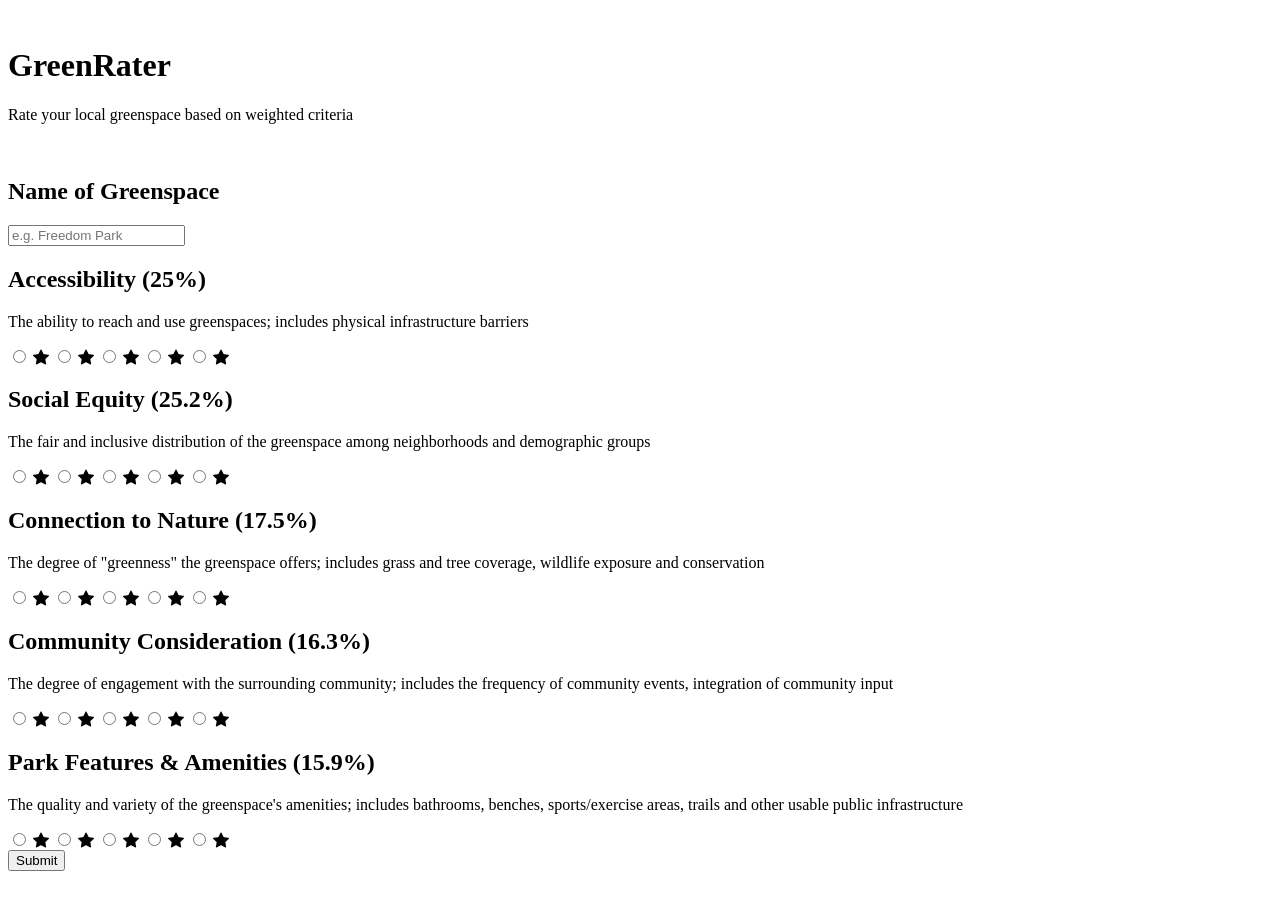
==== templates/index.html @ d2716082 "Switching from home.html -> index.html" ====
<html lang="en">

<head>
    <meta charset="UTF-8">
    <meta name="viewport" content="width=device-width, initial-scale=1.0">
    <meta http-equiv="X-UA-Compatible" content="ie=edge">
    <title>GreenRater</title>
    <link rel="stylesheet" href="{{ url_for('static', filename='style.css') }}">
<link rel="stylesheet" href="https://cdn.jsdelivr.net/npm/bootstrap-icons@1.11.1/font/bootstrap-icons.css">
<link rel="preconnect" href="https://fonts.googleapis.com">
<link rel="preconnect" href="https://fonts.gstatic.com" crossorigin>
<link
    href="https://fonts.googleapis.com/css2?family=Poppins:ital,wght@0,100;0,200;0,300;0,400;0,500;0,600;0,700;0,800;0,900;1,100;1,200;1,300;1,400;1,500;1,600;1,700;1,800;1,900&family=Roboto:ital,wght@0,100..900;1,100..900&display=swap"
    rel="stylesheet">

</head>

<body>
    <br>
    <h1>GreenRater</h1>
    <p> Rate your local greenspace based on weighted criteria</p>
    <br>

    <div class=form-container>
    
    <div class="name-container">
        <h2>Name of Greenspace</h2>
    
    <form action="/" method="POST">
        <input type="text" name="park_name" placeholder="e.g. Freedom Park" required>
    </div>
    
        <div class="rating-card p-4">
            <h2>Accessibility (25%)</h2>
            <p>The ability to reach and use greenspaces; includes physical infrastructure barriers</p>

            
            <div class="star-rating animated-stars">
                <input type="radio" id="acc_star5" name="rating_accessibility" value="5">
                <label for="acc_star5" class="bi bi-star-fill"></label>
                <input type="radio" id="acc_star4" name="rating_accessibility" value="4">
                <label for="acc_star4" class="bi bi-star-fill"></label>
                <input type="radio" id="acc_star3" name="rating_accessibility" value="3">
                <label for="acc_star3" class="bi bi-star-fill"></label>
                <input type="radio" id="acc_star2" name="rating_accessibility" value="2">
                <label for="acc_star2" class="bi bi-star-fill"></label>
                <input type="radio" id="acc_star1" name="rating_accessibility" value="1">
                <label for="acc_star1" class="bi bi-star-fill"></label>
            </div>
          </div>
        
        <!-- Social Equity -->
        <div class="rating-card p-4">
            <h2>Social Equity (25.2%)</h2>
            <p>The fair and inclusive distribution of the greenspace among neighborhoods and demographic groups</p>
            <div class="star-rating animated-stars">
                <input type="radio" id="seq_star5" name="rating_social_equity" value="5">
                <label for="seq_star5" class="bi bi-star-fill"></label>
                <input type="radio" id="seq_star4" name="rating_social_equity" value="4">
                <label for="seq_star4" class="bi bi-star-fill"></label>
                <input type="radio" id="seq_star3" name="rating_social_equity" value="3">
                <label for="seq_star3" class="bi bi-star-fill"></label>
                <input type="radio" id="seq_star2" name="rating_social_equity" value="2">
                <label for="seq_star2" class="bi bi-star-fill"></label>
                <input type="radio" id="seq_star1" name="rating_social_equity" value="1">
                <label for="seq_star1" class="bi bi-star-fill"></label>
            </div>
          </div>
        
        <!-- Connection to Nature -->
        <div class="rating-card p-4">
            <h2>Connection to Nature (17.5%)</h2>
            <p>The degree of "greenness" the greenspace offers; includes grass and tree coverage, wildlife exposure and
                conservation</p>
            <div class="star-rating animated-stars">
                <input type="radio" id="ctn_star5" name="rating_connection_to_nature" value="5">
                <label for="ctn_star5" class="bi bi-star-fill"></label>
                <input type="radio" id="ctn_star4" name="rating_connection_to_nature" value="4">
                <label for="ctn_star4" class="bi bi-star-fill"></label>
                <input type="radio" id="ctn_star3" name="rating_connection_to_nature" value="3">
                <label for="ctn_star3" class="bi bi-star-fill"></label>
                <input type="radio" id="ctn_star2" name="rating_connection_to_nature" value="2">
                <label for="ctn_star2" class="bi bi-star-fill"></label>
                <input type="radio" id="ctn_star1" name="rating_connection_to_nature" value="1">
                <label for="ctn_star1" class="bi bi-star-fill"></label>
            </div>
          </div>
        
        <!-- Community Consideration -->
        <div class="rating-card p-4">
            <h2>Community Consideration (16.3%)</h2>
            <p>The degree of engagement with the surrounding community; includes the frequency of community events, integration
                of community input</p>
            <div class="star-rating animated-stars">
                <input type="radio" id="cc_star5" name="rating_community_consideration" value="5">
                <label for="cc_star5" class="bi bi-star-fill"></label>
                <input type="radio" id="cc_star4" name="rating_community_consideration" value="4">
                <label for="cc_star4" class="bi bi-star-fill"></label>
                <input type="radio" id="cc_star3" name="rating_community_consideration" value="3">
                <label for="cc_star3" class="bi bi-star-fill"></label>
                <input type="radio" id="cc_star2" name="rating_community_consideration" value="2">
                <label for="cc_star2" class="bi bi-star-fill"></label>
                <input type="radio" id="cc_star1" name="rating_community_consideration" value="1">
                <label for="cc_star1" class="bi bi-star-fill"></label>
            </div>
          </div>
        
        <!-- Park Features & Amenities -->
        <div class="rating-card p-4">
            <h2>Park Features & Amenities (15.9%)</h2>
            <p>The quality and variety of the greenspace's amenities; includes bathrooms, benches, sports/exercise areas, trails
                and other usable public infrastructure</p>
            <div class="star-rating animated-stars">
                <input type="radio" id="pf_star5" name="rating_park_features" value="5">
                <label for="pf_star5" class="bi bi-star-fill"></label>
                <input type="radio" id="pf_star4" name="rating_park_features" value="4">
                <label for="pf_star4" class="bi bi-star-fill"></label>
                <input type="radio" id="pf_star3" name="rating_park_features" value="3">
                <label for="pf_star3" class="bi bi-star-fill"></label>
                <input type="radio" id="pf_star2" name="rating_park_features" value="2">
                <label for="pf_star2" class="bi bi-star-fill"></label>
                <input type="radio" id="pf_star1" name="rating_park_features" value="1">
                <label for="pf_star1" class="bi bi-star-fill"></label>
            </div>
          </div>
        
         <input type="submit" value="Submit">
    </form>
    


    </div>
</body>

</html>
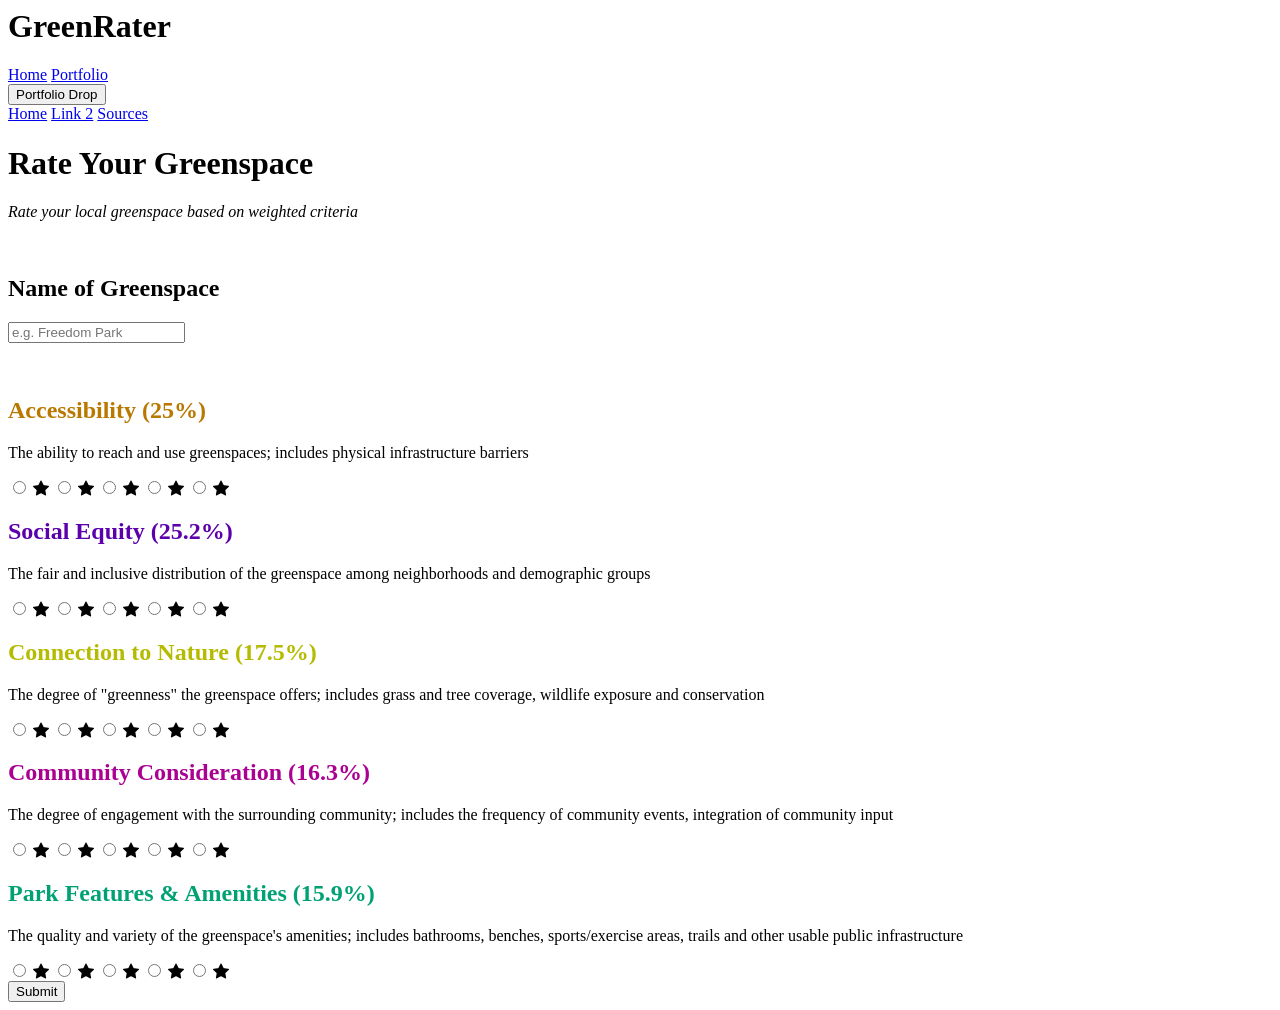
==== commit 8bb7ac1a: "Adding Top Navigation, Updating Rating Card Styling" ====
--- a/templates/index.html
+++ b/templates/index.html
@@ -15,23 +15,42 @@
 
 </head>
 
+<div class="navbar">
+    <h1>GreenRater</h1>
+    <a href="#home">Home</a>
+    <a href="#news">Portfolio</a>
+    <div class="dropdown">
+        <button class="dropbtn">Portfolio Drop
+            <i class="fa fa-caret-down"></i>
+        </button>
+        <div class="dropdown-content">
+            <a href="#">Home</a>
+            <a href="#">Link 2</a>
+            <a href="#">Sources</a>
+        </div>
+    </div>
+</div>
+
 <body>
+    <div class="heading">
+    <h1>Rate Your Greenspace</h1>
+   <i><p> Rate your local greenspace based on weighted criteria</p></i>
     <br>
-    <h1>GreenRater</h1>
-    <p> Rate your local greenspace based on weighted criteria</p>
-    <br>
+    </div>
 
     <div class=form-container>
     
     <div class="name-container">
         <h2>Name of Greenspace</h2>
     
+    
     <form action="/" method="POST">
         <input type="text" name="park_name" placeholder="e.g. Freedom Park" required>
     </div>
+    <br>
     
-        <div class="rating-card p-4">
-            <h2>Accessibility (25%)</h2>
+        <div class="rating-card">
+            <h2 style="color:rgb(185, 120, 0)">Accessibility (25%)</h2>
             <p>The ability to reach and use greenspaces; includes physical infrastructure barriers</p>
 
             
@@ -50,8 +69,8 @@
           </div>
         
         <!-- Social Equity -->
-        <div class="rating-card p-4">
-            <h2>Social Equity (25.2%)</h2>
+        <div class="rating-card">
+            <h2 style="color:rgb(91, 0, 171)">Social Equity (25.2%)</h2>
             <p>The fair and inclusive distribution of the greenspace among neighborhoods and demographic groups</p>
             <div class="star-rating animated-stars">
                 <input type="radio" id="seq_star5" name="rating_social_equity" value="5">
@@ -68,8 +87,8 @@
           </div>
         
         <!-- Connection to Nature -->
-        <div class="rating-card p-4">
-            <h2>Connection to Nature (17.5%)</h2>
+        <div class="rating-card">
+            <h2 style="color:rgb(181, 187, 0)">Connection to Nature (17.5%)</h2>
             <p>The degree of "greenness" the greenspace offers; includes grass and tree coverage, wildlife exposure and
                 conservation</p>
             <div class="star-rating animated-stars">
@@ -87,8 +106,8 @@
           </div>
         
         <!-- Community Consideration -->
-        <div class="rating-card p-4">
-            <h2>Community Consideration (16.3%)</h2>
+        <div class="rating-card">
+            <h2 style="color:rgb(170, 1, 147)">Community Consideration (16.3%)</h2>
             <p>The degree of engagement with the surrounding community; includes the frequency of community events, integration
                 of community input</p>
             <div class="star-rating animated-stars">
@@ -106,8 +125,8 @@
           </div>
         
         <!-- Park Features & Amenities -->
-        <div class="rating-card p-4">
-            <h2>Park Features & Amenities (15.9%)</h2>
+        <div class="rating-card">
+            <h2 style="color:rgb(0, 162, 116)">Park Features & Amenities (15.9%)</h2>
             <p>The quality and variety of the greenspace's amenities; includes bathrooms, benches, sports/exercise areas, trails
                 and other usable public infrastructure</p>
             <div class="star-rating animated-stars">
@@ -123,8 +142,9 @@
                 <label for="pf_star1" class="bi bi-star-fill"></label>
             </div>
           </div>
-        
+        <div class = "general-button">
          <input type="submit" value="Submit">
+         </div>
     </form>
     
 
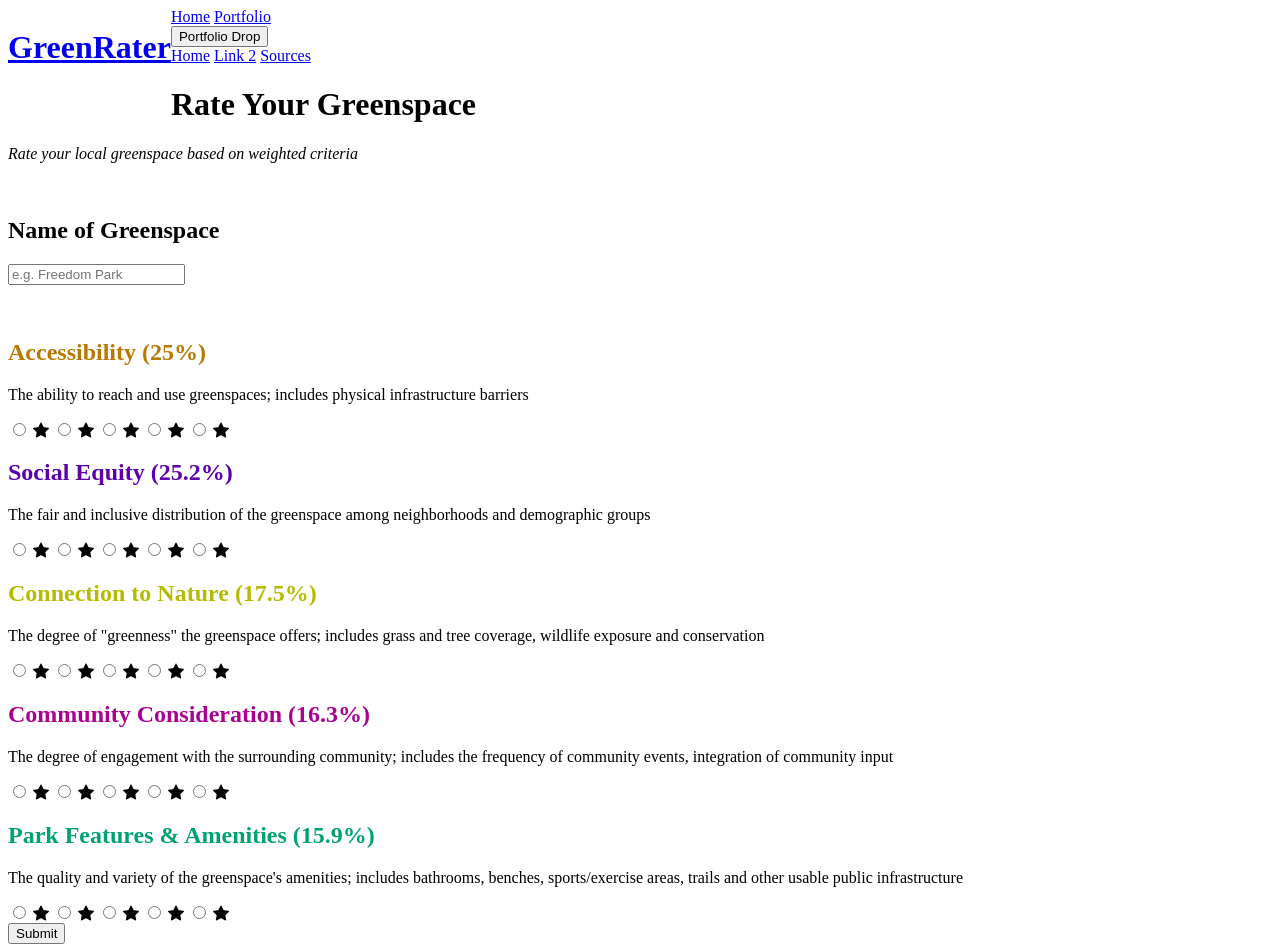
==== commit 4ddcc868: "Added Link to GreenRater in Header" ====
--- a/templates/index.html
+++ b/templates/index.html
@@ -16,7 +16,9 @@
 </head>
 
 <div class="navbar">
-    <h1>GreenRater</h1>
+    <a href="/" style="float:left;padding:0;">
+        <h1>GreenRater</h1>
+    </a>
     <a href="#home">Home</a>
     <a href="#news">Portfolio</a>
     <div class="dropdown">
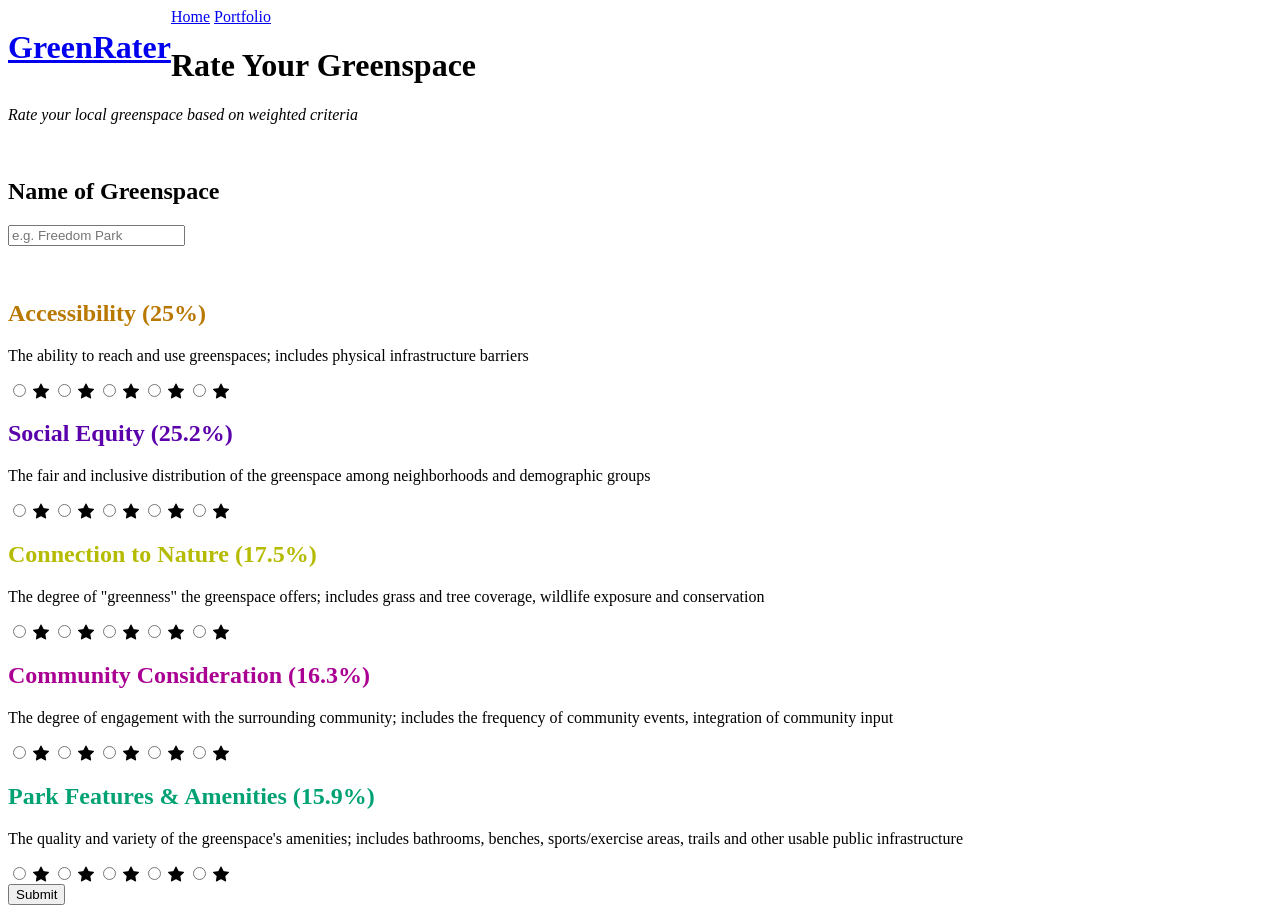
==== commit 17e70761: "Removed dropdown menu from navigation bar" ====
--- a/templates/index.html
+++ b/templates/index.html
@@ -6,6 +6,7 @@
     <meta http-equiv="X-UA-Compatible" content="ie=edge">
     <title>GreenRater</title>
     <link rel="stylesheet" href="{{ url_for('static', filename='style.css') }}">
+    <link rel="icon" type="image/svg+xml" href="static/images/GreenRaterIcon.svg">
 <link rel="stylesheet" href="https://cdn.jsdelivr.net/npm/bootstrap-icons@1.11.1/font/bootstrap-icons.css">
 <link rel="preconnect" href="https://fonts.googleapis.com">
 <link rel="preconnect" href="https://fonts.gstatic.com" crossorigin>
@@ -19,18 +20,8 @@
     <a href="/" style="float:left;padding:0;">
         <h1>GreenRater</h1>
     </a>
-    <a href="#home">Home</a>
-    <a href="#news">Portfolio</a>
-    <div class="dropdown">
-        <button class="dropbtn">Portfolio Drop
-            <i class="fa fa-caret-down"></i>
-        </button>
-        <div class="dropdown-content">
-            <a href="#">Home</a>
-            <a href="#">Link 2</a>
-            <a href="#">Sources</a>
-        </div>
-    </div>
+    <a href="index">Home</a>
+    <a href="portfolio">Portfolio</a>
 </div>
 
 <body>
